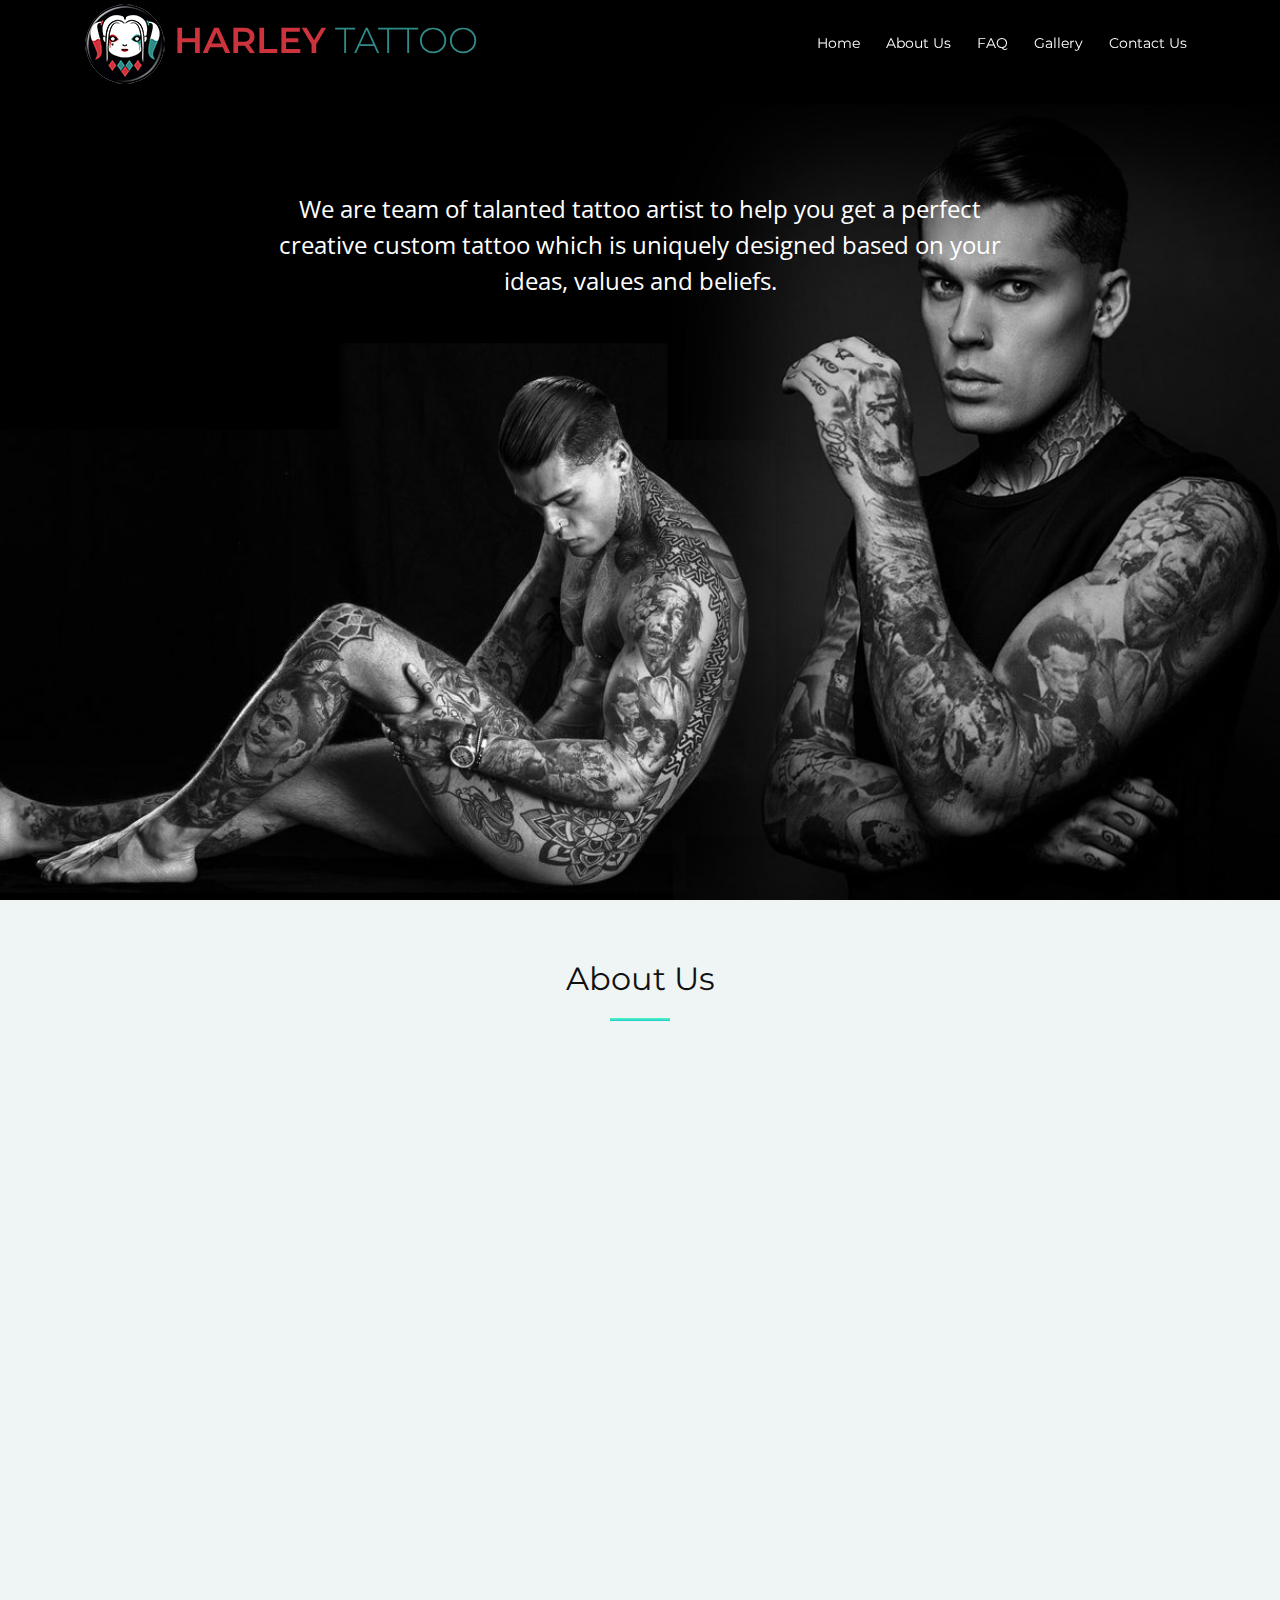
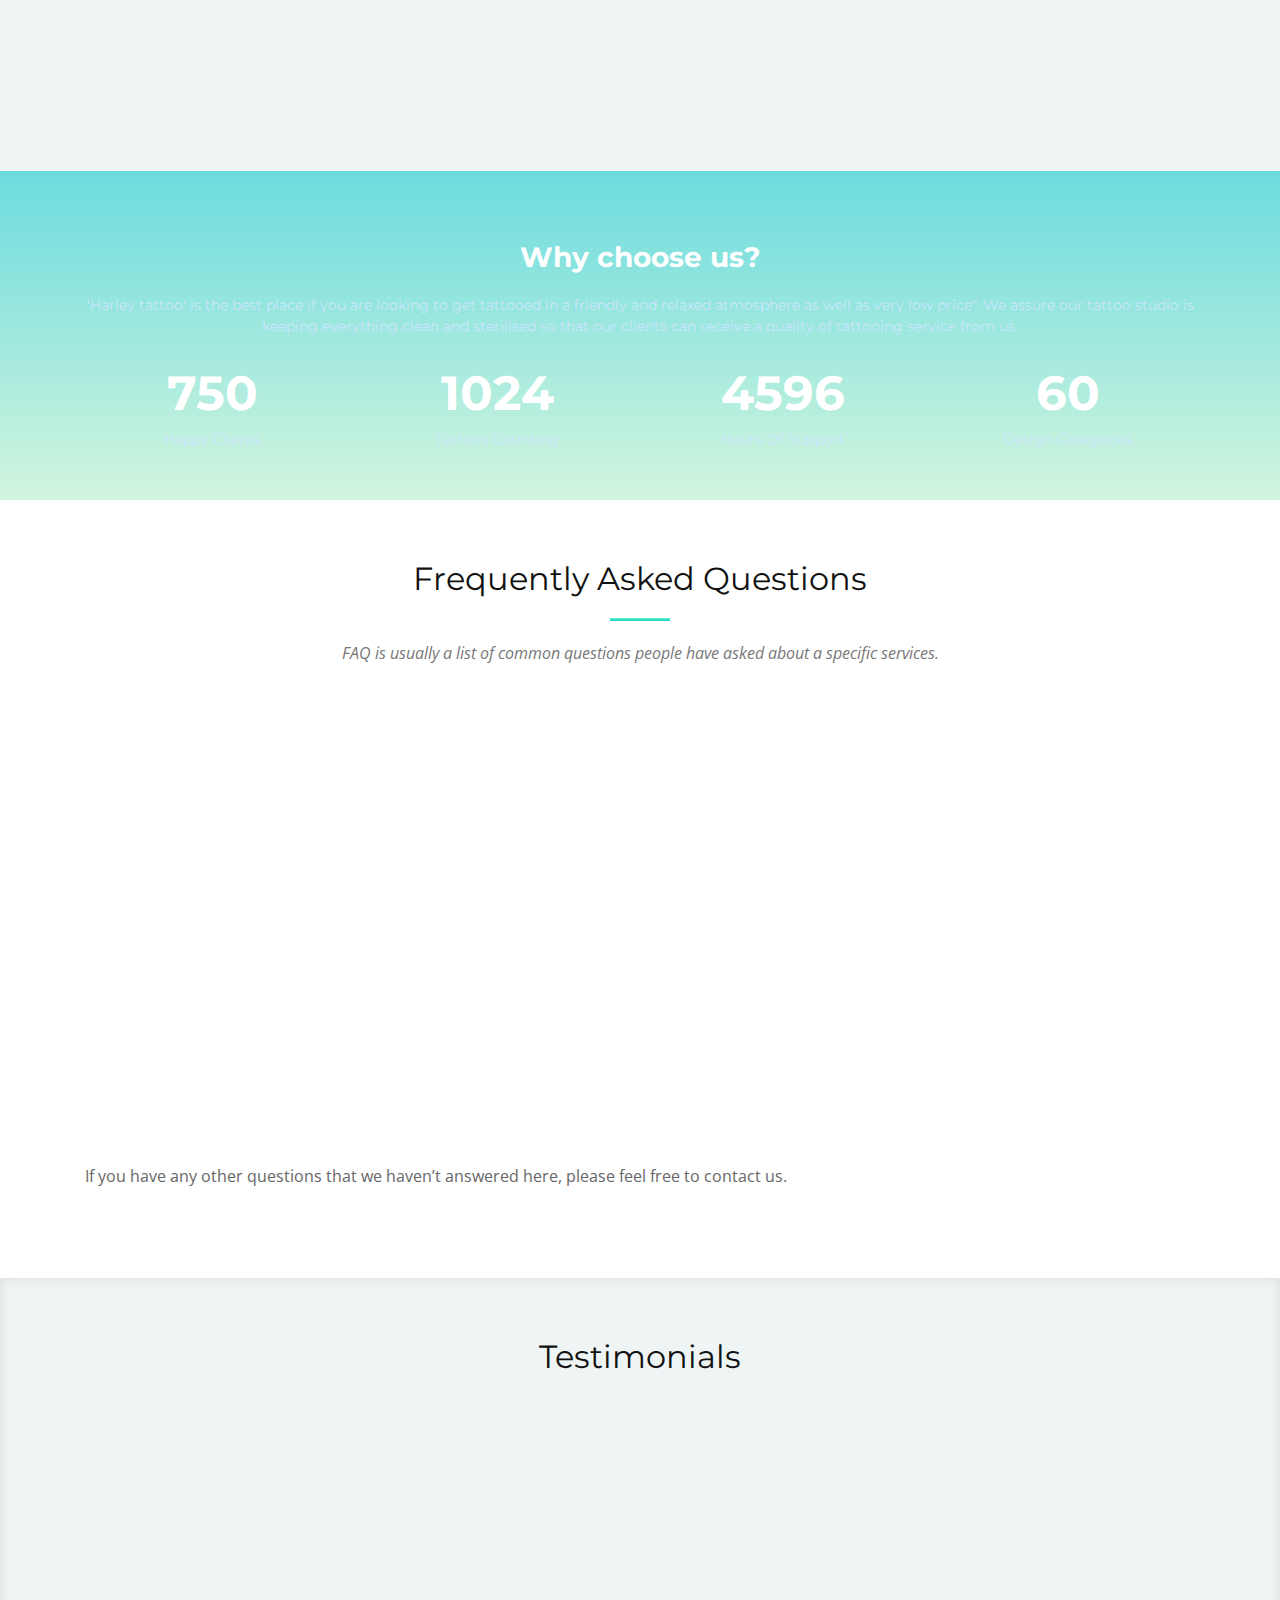
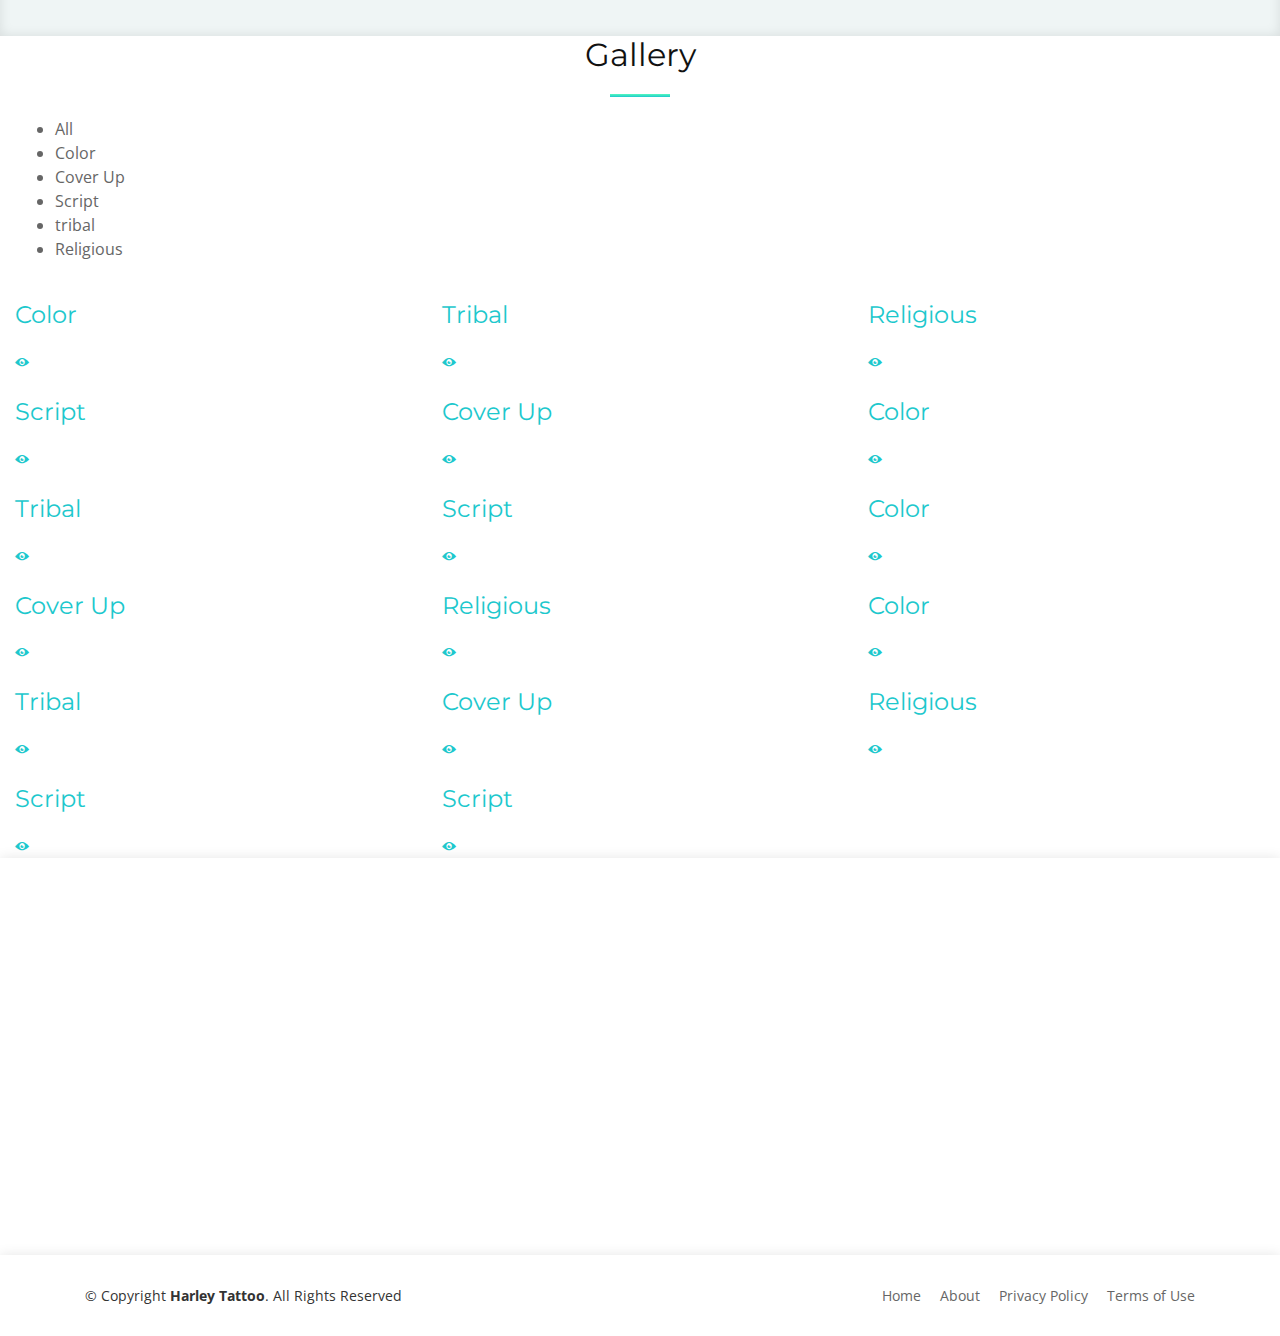
==== index_new.html @ 92e2386e "Add files via upload" ====
<!DOCTYPE html>
<html lang="en">
<head>
  <meta charset="utf-8">
  <title>Harley Tattoo - Customized tattoos, Couple Tattoos </title>
  <meta content="width=device-width, initial-scale=1.0" name="viewport">
  <meta content="" name="keywords">
  <meta content="" name="description">

  <!-- Favicons -->
  <!-- <link href="img/favicon.png" rel="icon">
  <link href="img/apple-touch-icon.png" rel="apple-touch-icon"> -->

  <!-- Google Fonts -->
  <link href="https://fonts.googleapis.com/css?family=Montserrat:300,400,500,700|Open+Sans:300,300i,400,400i,700,700i" rel="stylesheet">

  <!-- Bootstrap CSS File -->
  <link href="lib/bootstrap/css/bootstrap.min.css" rel="stylesheet">

  <!-- Libraries CSS Files -->
  <link href="lib/animate/animate.min.css" rel="stylesheet">
  <link href="lib/font-awesome/css/font-awesome.min.css" rel="stylesheet">
  <link href="lib/ionicons/css/ionicons.min.css" rel="stylesheet">
  <link href="lib/owlcarousel/assets/owl.carousel.min.css" rel="stylesheet">
  <link href="lib/magnific-popup/magnific-popup.css" rel="stylesheet">
  <link href="lib/lightbox/css/lightbox.min.css" rel="stylesheet">

  <!-- Main Stylesheet File -->
  <link href="css/style.css" rel="stylesheet">
</head>

<body>
  <!--==========================
    Header
  ============================-->
  <header id="header">
    <div class="container">

      <div id="logo" class="pull-left">
        <h1><a href="#intro" class="scrollto"><img src="img/logo.png" alt="" class="img-fluid" alt="Harley Tattoo"> <span style="color: #cd333d; font-weight: 600;">Harley</span> <span style="color: #2f8b88;">Tattoo</span></a></h1>
        
      </div>

      <nav id="nav-menu-container">
        <ul class="nav-menu">
          <li class="menu-active"><a href="#intro">Home</a></li>
          <li><a href="#about">About Us</a></li>
          <!-- <li><a href="#features">Services</a></li> -->
          <li><a href="#faq">FAQ</a></li>
          <li><a href="#portfolio">Gallery</a></li>
          <li><a href="#contact">Contact Us</a></li>
        </ul>
      </nav><!-- #nav-menu-container -->
    </div>
  </header><!-- #header -->

  <!--==========================
    Intro Section
  ============================-->
  <section id="intro">

    <div class="intro-text">
      <p>We are team of talanted tattoo artist to help you get a perfect creative custom tattoo which is uniquely designed based on your ideas, values and beliefs.</p>
    </div>
  
  </section><!-- #intro -->

  <main id="main">

    <!--==========================
      About Us Section
    ============================-->
    <section id="about" class="section-bg">
      <div class="container-fluid">
        <div class="section-header">
          <h3 class="section-title">About Us</h3>
          <span class="section-divider"></span>
        </div>

        <div class="row">
          <div class="col-lg-8 content wow fadeInLeft">            
            <p>
              We are the best and professional tattoo studio in Coimbatore with reasonable pricing, every person different and so every tattoo has to be unique we are cares about your ideas, values and believes and we have an <b>Female tattooist</b> too.
            </p>

            <p>We have well-trained tattooists offer a high quality customised tattoos and designs based on our customer's tattoo needs.</p>
            <p>'Harley tattoo' is the best place if you are looking to get tattooed in a friendly and relaxed atmosphere as well as very low price". We assure our tattoo studio is keeping everything clean and sterilised so that our clients can receive a quality of tattooing service from us.</p>
           
            <p>We providing the following services, also providing tattoo training as well.</p>

            <ul>
              <li><i class="ion-android-checkmark-circle"></i> Armband Tattoos</li>
              <li><i class="ion-android-checkmark-circle"></i> Costomized Tattoos</li>
              <li><i class="ion-android-checkmark-circle"></i> Couple Tattoos</li>
              <li><i class="ion-android-checkmark-circle"></i> Color Tattoos</li>
              <li><i class="ion-android-checkmark-circle"></i> Maori & Polynesian Tattoos</li>
              <li><i class="ion-android-checkmark-circle"></i> Portrait Tattoos</li>
              <li><i class="ion-android-checkmark-circle"></i> Redefined Tattoos</li>
              <li><i class="ion-android-checkmark-circle"></i> Scar Cover Tattoos</li>
              <li><i class="ion-android-checkmark-circle"></i> Script & Lettering Tattoos</li>
            </ul> 
          </div>

          <div class="col-lg-4 wow fadeInRight">
            <img src="img/divi.png" alt="Diviya tattoo artist">
          </div>
        </div>

      </div>
    </section><!-- #about -->

    <!--==========================
      Call To Action Section
    ============================-->
    <section id="call-to-action">
      <div class="container">
        <div class="row counters">
          <div class="col-lg-12 text-center text-lg-center">
            <h3 class="cta-title">Why choose us?</h3>
            <p class="cta-text"> 'Harley tattoo' is the best place if you are looking to get tattooed in a friendly and relaxed atmosphere as well as very low price". We assure our tattoo studio is keeping everything clean and sterilised so that our clients can receive a quality of tattooing service from us.</p>
          </div>

          <div class="col-lg-3 col-6 text-center">
            <span data-toggle="counter-up">750</span>
            <p>Happy Clients</p>
          </div>

          <div class="col-lg-3 col-6 text-center">
            <span data-toggle="counter-up">1024</span>
            <p>Tattoos Counting</p>
          </div>

          <div class="col-lg-3 col-6 text-center">
            <span data-toggle="counter-up">4596</span>
            <p>Hours Of Support</p>
          </div>

          <div class="col-lg-3 col-6 text-center">
            <span data-toggle="counter-up">60</span>
            <p>Design Categories</p>
          </div>
        </div>
      </div>
    </section><!-- #call-to-action -->


    <!--==========================
      Frequently Asked Questions Section
    ============================-->
    <section id="faq">
      <div class="container">

        <div class="section-header">
          <h3 class="section-title">Frequently Asked Questions</h3>
          <span class="section-divider"></span>
          <p class="section-description">FAQ is usually a list of common questions people have asked about a specific services.</p>

        </div>

        <ul id="faq-list" class="wow fadeInUp">
          <li>
            <a data-toggle="collapse" class="collapsed" href="#faq1">When should I not get tattooed? <i class="ion-android-remove"></i></a>
            <div id="faq1" class="collapse" data-parent="#faq-list">
              <p>
                You Have Health problems that would Interfere together with your Ability to Heal. Some health issues may cause serious issues throughout the healing method of a tattoo. Diabetes, heart issues, and circulation problems area unit simply a number of that would create obtaining an easy tattoo terribly dangerous.
              </p>
            </div>
          </li>

          <li>
            <a data-toggle="collapse" href="#faq2" class="collapsed">What is the pain level for a tattoo? <i class="ion-android-remove"></i></a>
            <div id="faq2" class="collapse" data-parent="#faq-list">
              <p>
                Getting a tattoo on your upper or lower back usually causes low-moderate to moderate amounts of pain because skin here is thick with few nerve endings.
              </p>
            </div>
          </li>

          <li>
            <a data-toggle="collapse" href="#faq3" class="collapsed">How much does a tattoo cost? <i class="ion-android-remove"></i></a>
            <div id="faq3" class="collapse" data-parent="#faq-list">
              <p>
                We are providing tattoos at a very low cost in Coimbatore. Our pricing starts per sqft just Rs.300 onwards.
              </p>
            </div>
          </li>
<!-- 
          <li>
            <a data-toggle="collapse" href="#faq4" class="collapsed">Can I get color tattoo if I have dark complexion? <i class="ion-android-remove"></i></a>
            <div id="faq4" class="collapse" data-parent="#faq-list">
              <p>
                Dolor sit amet consectetur adipiscing elit pellentesque habitant morbi. Id interdum velit laoreet id donec ultrices. Fringilla phasellus faucibus scelerisque eleifend donec pretium. Est pellentesque elit ullamcorper dignissim. Mauris ultrices eros in cursus turpis massa tincidunt dui.
              </p>
            </div>
          </li> -->

          <li>
            <a data-toggle="collapse" href="#faq5" class="collapsed">Do you have female tattoo artist? <i class="ion-android-remove"></i></a>
            <div id="faq5" class="collapse" data-parent="#faq-list">
              <p>
                Yes, we have professional female tattoo artists.
              </p>
            </div>
          </li>

          <li>
            <a data-toggle="collapse" href="#faq6" class="collapsed">How long does it take to heal after a tattoo? <i class="ion-android-remove"></i></a>
            <div id="faq6" class="collapse" data-parent="#faq-list">
              <p>
                After getting a new tattoo, the outer layer of skin will typically appear healed within 2 to 3 weeks.
              </p>
            </div>
          </li>

          <li>
            <a data-toggle="collapse" href="#faq7" class="collapsed">How to maintain a new tattoo? <i class="ion-android-remove"></i></a>
            <div id="faq7" class="collapse" data-parent="#faq-list">
              <p>
                Be sure your artist covers your new tattoo in a thin layer of petroleum jelly and a bandage. Remove the bandage after 24 hours. Gently wash the tattoo with antimicrobial soap and water and be sure to pat dry.
              </p>
            </div>
          </li>

          <li>
            <a data-toggle="collapse" href="#faq8" class="collapsed">Do you accept card payment? <i class="ion-android-remove"></i></a>
            <div id="faq8" class="collapse" data-parent="#faq-list">
              <p>
                Yes, We have accepted all types of card payments.
              </p>
            </div>
          </li>         

        </ul>
        <p>If you have any other questions that we haven’t answered here, please feel free to contact us.</p>

      </div>
    </section><!-- #faq -->

    <!--==========================
      Testimonials Section
    ============================-->
    <section id="testimonials" class="section-bg">
      <div class="container">

        <header class="section-header text-center">
          <h3 class="section-title">Testimonials</h3>
        </header>

        <div class="row justify-content-center">
          <div class="col-lg-8">

            <div class="owl-carousel testimonials-carousel wow fadeInUp">
    
              <div class="testimonial-item">
                <img src="img/testimonial-1.jpg" class="testimonial-img" alt="">
                <h3>Suresh Kumar</h3>
                <p>
                  It was my first tattoo and I was little worried but they made the entire process a pleasureable one. It was highly professional. Along with giving me the aftercare tips, Overall I really loved the tattoo and the experience. Totally worth it.
                </p>
              </div>
    
              <div class="testimonial-item">
                <img src="img/testimonial-2.jpg" class="testimonial-img" alt="">
                <h3>Nisha</h3>
                <p>
                  Amazing quality work and neat designs. Loved it totally!!!, Divya(Tattoo Artist) has great tattoo skills and perfection to the core. Surely visiting again for all my future tattoos. Keep up the good work :)
                </p>
              </div>
    
              <div class="testimonial-item">
                <img src="img/testimonial-3.jpg" class="testimonial-img" alt="">
                <h3>Reena Pandey</h3>
                <p>
                  She is totally professional and i love the way she told all the truth and her transparency. Really appreciate her talent.
                </p>
              </div>
    
              <div class="testimonial-item">
                <img src="img/testimonial-4.jpg" class="testimonial-img" alt="">
                <h3> Shirley</h3>
                <p>
                  Thank u mam for giving me a awesome tattoo. Am happy that I made right decision by choosing "Harley Tattoo".
                </p>
              </div>
    
              <div class="testimonial-item">
                <img src="img/testimonial-5.jpg" class="testimonial-img" alt="">
                <h3>Ranjit</h3>
                <p>
                  My tattoo experience was really good. Divya was very professional and knew what she was doing. I highly recommend this place.
                </p>
              </div>

            </div>

          </div>
        </div>


      </div>
    </section><!-- #team -->

    <!--==========================
      Gallery Section
    ============================-->
    <section id="portfolio">
      <div class="container-fluid">
        <div class="section-header">
          <h3 class="section-title">Gallery</h3>
          <span class="section-divider"></span>
        </div>

        <div class="row">
          <div class="col-lg-12">
            <ul id="portfolio-flters">
              <li data-filter="*" class="filter-active">All</li>
              <li data-filter=".filter-color">Color</li>
              <li data-filter=".filter-coverup">Cover Up</li>
              <li data-filter=".filter-script">Script</li>
              <li data-filter=".filter-tribal">tribal</li>
              <li data-filter=".filter-religious">Religious</li>
            </ul>
          </div>
        </div>

        <div class="row portfolio-container">

          <div class="col-lg-4 col-md-6 portfolio-item filter-color">
            <div class="portfolio-wrap">
              <img src="img/gallery/color/c_2.jpg" class="img-fluid" alt="">
              <div class="portfolio-info">
                <h4><a href="#">Color</a></h4>
                <div>
                  <a href="img/gallery/color/c_2.jpg" data-lightbox="portfolio" data-title="Color" class="link-preview" title="Preview"><i class="ion ion-eye"></i></a>
                </div>
              </div>
            </div>
          </div>

          <div class="col-lg-4 col-md-6 portfolio-item filter-tribal" data-wow-delay="0.1s">
            <div class="portfolio-wrap">
              <img src="img/gallery/tribal/t_1.jpg" class="img-fluid" alt="">
              <div class="portfolio-info">
                <h4><a href="#">Tribal</a></h4>
                <div>
                  <a href="img/gallery/tribal/t_1.jpg" class="link-preview" data-lightbox="portfolio" data-title="Tribal" title="Preview"><i class="ion ion-eye"></i></a>
                </div>
              </div>
            </div>
          </div>

          <div class="col-lg-4 col-md-6 portfolio-item filter-religious" data-wow-delay="0.2s">
            <div class="portfolio-wrap">
              <img src="img/gallery/devotional/d_4.jpg" class="img-fluid" alt="">
              <div class="portfolio-info">
                <h4><a href="#">Religious</a></h4>
                <div>
                  <a href="img/gallery/devotional/d_4.jpg" class="link-preview" data-lightbox="portfolio" data-title="Religious" title="Preview"><i class="ion ion-eye"></i></a>
                </div>
              </div>
            </div>
          </div>

          <div class="col-lg-4 col-md-6 portfolio-item filter-script">
            <div class="portfolio-wrap">
              <img src="img/gallery/script/s_1.jpg" class="img-fluid" alt="">
              <div class="portfolio-info">
                <h4><a href="#">Script</a></h4>
                <div>
                  <a href="img/gallery/script/s_1.jpg" class="link-preview" data-lightbox="portfolio" data-title="Script" title="Preview"><i class="ion ion-eye"></i></a>
                </div>
              </div>
            </div>
          </div>

          <div class="col-lg-4 col-md-6 portfolio-item filter-coverup" data-wow-delay="0.1s">
            <div class="portfolio-wrap">
              <img src="img/gallery/coverup/c_2.jpg" class="img-fluid" alt="">
              <div class="portfolio-info">
                <h4><a href="#">Cover Up</a></h4>
                <div>
                  <a href="img/gallery/coverup/c_2.jpg" class="link-preview" data-lightbox="portfolio" data-title="coverup" title="Preview"><i class="ion ion-eye"></i></a>
                </div>
              </div>
            </div>
          </div>

          <div class="col-lg-4 col-md-6 portfolio-item filter-color" data-wow-delay="0.2s">
            <div class="portfolio-wrap">
              <img src="img/gallery/color/c_3.jpg" class="img-fluid" alt="">
              <div class="portfolio-info">
                <h4><a href="#">Color</a></h4>
                <div>
                  <a href="img/gallery/color/c_3.jpg" class="link-preview" data-lightbox="portfolio" data-title="Color" title="Preview"><i class="ion ion-eye"></i></a>
                </div>
              </div>
            </div>
          </div>

          <div class="col-lg-4 col-md-6 portfolio-item filter-tribal">
            <div class="portfolio-wrap">
              <img src="img/gallery/tribal/t_2.jpg" class="img-fluid" alt="">
              <div class="portfolio-info">
                <h4><a href="#">Tribal</a></h4>
                <div>
                  <a href="img/gallery/tribal/t_2.jpg" class="link-preview" data-lightbox="portfolio" data-title="tribal" title="Preview"><i class="ion ion-eye"></i></a>
                </div>
              </div>
            </div>
          </div>

          <div class="col-lg-4 col-md-6 portfolio-item filter-script" data-wow-delay="0.1s">
            <div class="portfolio-wrap">
              <img src="img/gallery/script/s_2.jpg" class="img-fluid" alt="">
              <div class="portfolio-info">
                <h4><a href="#">Script</a></h4>
                <div>
                  <a href="img/gallery/script/s_2.jpg" class="link-preview" data-lightbox="portfolio" data-title="script" title="Preview"><i class="ion ion-eye"></i></a>
                </div>
              </div>
            </div>
          </div>

          <div class="col-lg-4 col-md-6 portfolio-item filter-color" data-wow-delay="0.2s">
            <div class="portfolio-wrap">
              <img src="img/gallery/color/c_4.jpg" class="img-fluid" alt="">
              <div class="portfolio-info">
                <h4><a href="#">Color</a></h4>
                <div>
                  <a href="img/gallery/color/c_4.jpg" class="link-preview" data-lightbox="portfolio" data-title="color" title="Preview"><i class="ion ion-eye"></i></a>
                </div>
              </div>
            </div>
          </div>

          <div class="col-lg-4 col-md-6 portfolio-item filter-coverup" data-wow-delay="0.1s">
            <div class="portfolio-wrap">
              <img src="img/gallery/coverup/c_5.jpg" class="img-fluid" alt="">
              <div class="portfolio-info">
                <h4><a href="#">Cover Up</a></h4>
                <div>
                  <a href="img/gallery/coverup/c_5.jpg" class="link-preview" data-lightbox="portfolio" data-title="coverup" title="Preview"><i class="ion ion-eye"></i></a>
                </div>
              </div>
            </div>
          </div>

          <div class="col-lg-4 col-md-6 portfolio-item filter-religious" data-wow-delay="0.2s">
            <div class="portfolio-wrap">
              <img src="img/gallery/devotional/d_5.jpg" class="img-fluid" alt="">
              <div class="portfolio-info">
                <h4><a href="#">Religious</a></h4>
                <div>
                  <a href="img/gallery/devotional/d_5.jpg" class="link-preview" data-lightbox="portfolio" data-title="Religious" title="Preview"><i class="ion ion-eye"></i></a>
                </div>
              </div>
            </div>
          </div>

          <div class="col-lg-4 col-md-6 portfolio-item filter-color" data-wow-delay="0.2s">
            <div class="portfolio-wrap">
              <img src="img/gallery/color/c_1.jpg" class="img-fluid" alt="">
              <div class="portfolio-info">
                <h4><a href="#">Color</a></h4>
                <div>
                  <a href="img/gallery/color/c_1.jpg" class="link-preview" data-lightbox="portfolio" data-title="color" title="Preview"><i class="ion ion-eye"></i></a>
                </div>
              </div>
            </div>
          </div>

          <div class="col-lg-4 col-md-6 portfolio-item filter-tribal">
            <div class="portfolio-wrap">
              <img src="img/gallery/tribal/t_3.jpg" class="img-fluid" alt="">
              <div class="portfolio-info">
                <h4><a href="#">Tribal</a></h4>
                <div>
                  <a href="img/gallery/tribal/t_3.jpg" class="link-preview" data-lightbox="portfolio" data-title="tribal" title="Preview"><i class="ion ion-eye"></i></a>
                </div>
              </div>
            </div>
          </div>

          <div class="col-lg-4 col-md-6 portfolio-item filter-coverup" data-wow-delay="0.1s">
            <div class="portfolio-wrap">
              <img src="img/gallery/coverup/c_4.jpg" class="img-fluid" alt="">
              <div class="portfolio-info">
                <h4><a href="#">Cover Up</a></h4>
                <div>
                  <a href="img/gallery/coverup/c_4.jpg" class="link-preview" data-lightbox="portfolio" data-title="coverup" title="Preview"><i class="ion ion-eye"></i></a>
                </div>
              </div>
            </div>
          </div>

          <div class="col-lg-4 col-md-6 portfolio-item filter-religious" data-wow-delay="0.2s">
            <div class="portfolio-wrap">
              <img src="img/gallery/devotional/d_1.jpg" class="img-fluid" alt="">
              <div class="portfolio-info">
                <h4><a href="#">Religious</a></h4>
                <div>
                  <a href="img/gallery/devotional/d_1.jpg" class="link-preview" data-lightbox="portfolio" data-title="Religious" title="Preview"><i class="ion ion-eye"></i></a>
                </div>
              </div>
            </div>
          </div>

          <div class="col-lg-4 col-md-6 portfolio-item filter-script" data-wow-delay="0.1s">
            <div class="portfolio-wrap">
              <img src="img/gallery/script/s_6.jpg" class="img-fluid" alt="">
              <div class="portfolio-info">
                <h4><a href="#">Script</a></h4>
                <div>
                  <a href="img/gallery/script/s_6.jpg" class="link-preview" data-lightbox="portfolio" data-title="script" title="Preview"><i class="ion ion-eye"></i></a>
                </div>
              </div>
            </div>
          </div>

          <div class="col-lg-4 col-md-6 portfolio-item filter-script" data-wow-delay="0.1s">
            <div class="portfolio-wrap">
              <img src="img/gallery/script/s_7.jpg" class="img-fluid" alt="">
              <div class="portfolio-info">
                <h4><a href="#">Script</a></h4>
                <div>
                  <a href="img/gallery/script/s_7.jpg" class="link-preview" data-lightbox="portfolio" data-title="script" title="Preview"><i class="ion ion-eye"></i></a>
                </div>
              </div>
            </div>
          </div>
        </div>
      </div>
    </section><!-- #gallery -->

    <!--==========================
      Contact Section
    ============================-->
    <section id="contact">
      <div class="container">
        <div class="row wow fadeInUp">

          <div class="col-lg-4 col-md-6">
            <div class="contact-about">
              <h3><span style="color: #cd333d; font-weight: 600;">Harley</span> Tattoo</h3>
              <p>We are the best and professional tattoo studio in coimbatore with reasonable tattoo pricing,every person different and so every tattoo has to be unique we are cares about your ideas values and believes.</p>
              <div class="social-links">
                <a href="#" class="twitter"><i class="fa fa-twitter"></i></a>
                <a href="#" class="facebook"><i class="fa fa-facebook"></i></a>
                <a href="#" class="instagram"><i class="fa fa-instagram"></i></a>
                <a href="#" class="google-plus"><i class="fa fa-google-plus"></i></a>
                <a href="#" class="linkedin"><i class="fa fa-linkedin"></i></a>
              </div>
            </div>
          </div>

          <div class="col-lg-3 col-md-4">
            <div class="info">
              <div>
                <i class="ion-ios-location-outline"></i>
                <p>No.9C G.D Naidu Street, <br>Racecourse,<br> Coimbatore - 641018.</p>
              </div>

              <div>
                <i class="ion-ios-email-outline"></i>
                <p>harleytattoos12@gmail.com</p>
              </div>

              <div>
                <i class="ion-ios-telephone-outline"></i>
                <p>+91 9865907173</p>
              </div>

            </div>
          </div>

          <div class="col-lg-5 col-md-8">
            <div class="form">
              <div id="sendmessage">Your message has been sent. Thank you!</div>
              <div id="errormessage"></div>
              <form role="form" class="contactForm" action="https://formkeep.com/f/3f51f85f8a02" accept-charset="UTF-8" enctype="multipart/form-data" method="POST">
                <div class="form-row">
                  <div class="form-group col-lg-6">
                    <input type="text" name="name" class="form-control" id="name" placeholder="Your Name" data-rule="minlen:4" data-msg="Please enter at least 4 chars" />
                    <div class="validation"></div>
                  </div>
                  <div class="form-group col-lg-6">
                    <input type="phone" class="form-control" name="phone" id="phone" placeholder="Your Phone" data-rule="phone" data-msg="Please enter a valid phone number" />
                    <div class="validation"></div>
                  </div>
                </div>
                <div class="form-group">
                  <input type="text" class="form-control" name="subject" id="subject" placeholder="Subject" data-rule="minlen:4" data-msg="Please enter at least 8 chars of subject" />
                  <div class="validation"></div>
                </div>
                <div class="form-group">
                  <textarea class="form-control" name="message" rows="5" data-rule="required" data-msg="Please write something for us" placeholder="Message"></textarea>
                  <div class="validation"></div>
                </div>
                <div class="text-center"><button type="submit" title="Send Message">Send Message</button></div>
              </form>
            </div>
          </div>

        </div>

      </div>
    </section><!-- #contact -->

  </main>

  <!--==========================
    Footer
  ============================-->
  <footer id="footer">
    <div class="container">
      <div class="row">
        <div class="col-lg-6 text-lg-left text-center">
          <div class="copyright">
            &copy; Copyright <strong>Harley Tattoo</strong>. All Rights Reserved
          </div>
        </div>
        <div class="col-lg-6">
          <nav class="footer-links text-lg-right text-center pt-2 pt-lg-0">
            <a href="#intro" class="scrollto">Home</a>
            <a href="#about" class="scrollto">About</a>
            <a href="#">Privacy Policy</a>
            <a href="#">Terms of Use</a>
          </nav>
        </div>
      </div>
    </div>
  </footer><!-- #footer -->

  <a href="#" class="back-to-top"><i class="fa fa-chevron-up"></i></a>

  <!-- JavaScript Libraries -->
  <script src="lib/jquery/jquery.min.js"></script>
  <script src="lib/jquery/jquery-migrate.min.js"></script>
  <script src="lib/bootstrap/js/bootstrap.bundle.min.js"></script>
  <script src="lib/easing/easing.min.js"></script>
  <script src="lib/wow/wow.min.js"></script>
  <script src="lib/waypoints/waypoints.min.js"></script>
  <script src="lib/counterup/counterup.min.js"></script>
  <script src="lib/owlcarousel/owl.carousel.min.js"></script>
  <script src="lib/superfish/hoverIntent.js"></script>
  <script src="lib/superfish/superfish.min.js"></script>
  <script src="lib/magnific-popup/magnific-popup.min.js"></script>
  <script src="lib/isotope/isotope.pkgd.min.js"></script>
  <script src="lib/lightbox/js/lightbox.min.js"></script>

    <!-- Template Main Javascript File -->
  <script src="js/main.js"></script>

</body>
</html>
---- css/style.css ----
body {
  background: #fff;
  color: #666666;
  font-family: "Open Sans", sans-serif;
  overflow-x: hidden;
}

a {
  color: #1dc8cd;
  transition: 0.5s;
}

a:hover, a:active, a:focus {
  color: #1dc9ce;
  outline: none;
  text-decoration: none;
}

p {
  padding: 0;
  margin: 0 0 30px 0;
}

h1, h2, h3, h4, h5, h6 {
  font-family: "Montserrat", sans-serif;
  font-weight: 400;
  margin: 0 0 20px 0;
  padding: 0;
}

/* Back to top button */
.back-to-top {
  position: fixed;
  display: none;
  background: linear-gradient(45deg, #1de099, #1dc8cd);
  color: #fff;
  padding: 2px 20px 8px 20px;
  font-size: 16px;
  border-radius: 4px 4px 0 0;
  right: 15px;
  bottom: 0;
  transition: none;
}

.back-to-top:focus {
  background: linear-gradient(45deg, #1de099, #1dc8cd);
  color: #fff;
  outline: none;
}

.back-to-top:hover {
  background: #1dc8cd;
  color: #fff;
}

/*--------------------------------------------------------------
# Header
--------------------------------------------------------------*/
#header {
  padding: 30px 0;
  height: 92px;
  position: fixed;
  left: 0;
  top: 0;
  right: 0;
  transition: all 0.5s;
  z-index: 997;
}

#header #logo {
  float: left;
  margin-top: -22px;
}

#header #logo h1 {
  font-size: 36px;
  margin: -4px 0 0 0;
  padding: 0;
  line-height: 1;
  display: inline-block;
  font-family: "Montserrat", sans-serif;
  font-weight: 300;
  text-transform: uppercase;
}

#header #logo h1 a, #header #logo h1 a:hover {
  color: #fff;
}

#header #logo img {
  padding: 0;
  margin: 0;
}

@media (max-width: 768px) {
  #header #logo {
    margin-top: 0px;
}
  #header #logo h1 {
    font-size: 28px;
    margin-top: 0;
  }
  #header #logo img {
    max-height: 40px;
  }
}

#header.header-fixed {
  /* background: linear-gradient(45deg, #1de099, #1dc8cd); */
  background-color: #000;
  padding: 20px 0;
  height: 72px;
  transition: all 0.5s;
}

/*--------------------------------------------------------------
# Intro Section
--------------------------------------------------------------*/
#intro {
  width: 100%;
  height: 100vh;
  background-color: #000;
  background: url("../img/bg.jpg") right top no-repeat;
  background-size: cover;
  position: relative;
}

@media (min-width: 1024px) {
  #intro {
    background-attachment: fixed;
    background-size: cover;
  }
}

#intro .intro-text {
  position: absolute;
  left: 0;
  top: 60px;
  right: 0;
  height: calc(50% - 60px);
  display: flex;
  align-items: center;
  justify-content: center;
  text-align: center;
  flex-direction: column;
}

@media (max-width: 768px) {
  #intro .intro-text {
    height: calc(95% - 60px);
  }
}

#intro h2 {
  margin: 30px 0 10px 0;
  padding: 0 15px;
  font-size: 48px;
  font-weight: 400;
  line-height: 56px;
  color: #fff;
  z-index: 9;
}

@media (max-width: 768px) {
  #intro h2 {
    font-size: 28px;
    line-height: 36px;
  }
}

#intro p {
  color: #fff;
  margin-bottom: 20px;
  padding: 0 15px;
  font-size: 24px;
  z-index: 9;
  width: 800px;
}

@media (max-width: 768px) {
  #intro p {
    font-size: 18px;
    line-height: 24px;
    margin-bottom: 20px;
    width: 100%;
  }
}

#intro .btn-get-started {
  font-family: "Montserrat", sans-serif;
  font-weight: 400;
  font-size: 16px;
  letter-spacing: 1px;
  display: inline-block;
  padding: 8px 28px;
  border-radius: 50px;
  transition: 0.5s;
  margin: 10px;
  border: 2px solid #fff;
  color: #fff;
}

#intro .btn-get-started:hover {
  color: #1dc8cd;
  background: #fff;
}

#intro .product-screens {
  position: absolute;
  left: 0;
  right: 0;
  bottom: 0;
  overflow: hidden;
  text-align: center;
  width: 100%;
  height: 50%;
}

#intro .product-screens img {
  box-shadow: 0px -2px 19px 4px rgba(0, 0, 0, 0.29);
}

#intro .product-screens .product-screen-1 {
  position: absolute;
  z-index: 30;
  left: calc(50% + 54px);
  bottom: 0;
  top: 30px;
}

#intro .product-screens .product-screen-2 {
  position: absolute;
  z-index: 20;
  left: calc(50% - 154px);
  bottom: 0;
  top: 90px;
}

#intro .product-screens .product-screen-3 {
  position: absolute;
  z-index: 10;
  left: calc(50% - 374px);
  bottom: 0;
  top: 150px;
}

@media (max-width: 767px) {
  #intro .product-screens .product-screen-1 {
    position: static;
    padding-top: 30px;
  }
  #intro .product-screens .product-screen-2, #intro .product-screens .product-screen-3 {
    display: none;
  }
}

/*--------------------------------------------------------------
# Navigation Menu
--------------------------------------------------------------*/
/* Nav Menu Essentials */
.nav-menu, .nav-menu * {
  margin: 0;
  padding: 0;
  list-style: none;
}

.nav-menu ul {
  position: absolute;
  display: none;
  top: 100%;
  left: 0;
  z-index: 99;
}

.nav-menu li {
  position: relative;
  white-space: nowrap;
}

.nav-menu > li {
  float: left;
}

.nav-menu li:hover > ul,
.nav-menu li.sfHover > ul {
  display: block;
}

.nav-menu ul ul {
  top: 0;
  left: 100%;
}

.nav-menu ul li {
  min-width: 180px;
}

/* Nav Menu Arrows */
.sf-arrows .sf-with-ul {
  padding-right: 30px;
}

.sf-arrows .sf-with-ul:after {
  content: "\f107";
  position: absolute;
  right: 15px;
  font-family: FontAwesome;
  font-style: normal;
  font-weight: normal;
}

.sf-arrows ul .sf-with-ul:after {
  content: "\f105";
}

/* Nav Meu Container */
#nav-menu-container {
  float: right;
  margin: 0;
}

@media (max-width: 768px) {
  #nav-menu-container {
    display: none;
  }
}

/* Nav Meu Styling */
.nav-menu a {
  padding: 0 8px 10px 8px;
  text-decoration: none;
  display: inline-block;
  color: #fff;
  font-family: "Montserrat", sans-serif;
  font-weight: 400;
  font-size: 14px;
  outline: none;
}

.nav-menu > li {
  margin-left: 10px;
}

.nav-menu ul {
  margin: 4px 0 0 0;
  padding: 10px;
  box-shadow: 0px 0px 30px rgba(127, 137, 161, 0.25);
  background: #fff;
}

.nav-menu ul li {
  transition: 0.3s;
}

.nav-menu ul li a {
  padding: 10px;
  color: #333;
  transition: 0.3s;
  display: block;
  font-size: 13px;
  text-transform: none;
}

.nav-menu ul li:hover > a {
  color: #1dc8cd;
}

.nav-menu ul ul {
  margin: 0;
}

/* Mobile Nav Toggle */
#mobile-nav-toggle {
  position: fixed;
  right: 0;
  top: 0;
  z-index: 999;
  margin: 20px 20px 0 0;
  border: 0;
  background: none;
  font-size: 24px;
  display: none;
  transition: all 0.4s;
  outline: none;
  cursor: pointer;
}

#mobile-nav-toggle i {
  color: #fff;
}

@media (max-width: 768px) {
  #mobile-nav-toggle {
    display: inline;
  }
}

/* Mobile Nav Styling */
#mobile-nav {
  position: fixed;
  top: 0;
  padding-top: 18px;
  bottom: 0;
  z-index: 998;
  background: rgba(52, 59, 64, 0.9);
  left: -260px;
  width: 260px;
  overflow-y: auto;
  transition: 0.4s;
}

#mobile-nav ul {
  padding: 0;
  margin: 0;
  list-style: none;
}

#mobile-nav ul li {
  position: relative;
}

#mobile-nav ul li a {
  color: #fff;
  font-size: 16px;
  overflow: hidden;
  padding: 10px 22px 10px 15px;
  position: relative;
  text-decoration: none;
  width: 100%;
  display: block;
  outline: none;
}

#mobile-nav ul li a:hover {
  color: #fff;
}

#mobile-nav ul li li {
  padding-left: 30px;
}

#mobile-nav ul .menu-has-children i {
  position: absolute;
  right: 0;
  z-index: 99;
  padding: 15px;
  cursor: pointer;
  color: #fff;
}

#mobile-nav ul .menu-has-children i.fa-chevron-up {
  color: #1dc8cd;
}

#mobile-nav ul .menu-item-active {
  color: #1dc8cd;
}

#mobile-body-overly {
  width: 100%;
  height: 100%;
  z-index: 997;
  top: 0;
  left: 0;
  position: fixed;
  background: rgba(52, 59, 64, 0.9);
  display: none;
}

/* Mobile Nav body classes */
body.mobile-nav-active {
  overflow: hidden;
}

body.mobile-nav-active #mobile-nav {
  left: 0;
}

body.mobile-nav-active #mobile-nav-toggle {
  color: #fff;
}

/*--------------------------------------------------------------
# Sections
--------------------------------------------------------------*/
/* Sections Header
--------------------------------*/
.section-header .section-title {
  font-size: 32px;
  color: #111;
  text-align: center;
  font-weight: 400;
}

.section-header .section-description {
  text-align: center;
  padding-bottom: 40px;
  color: #777;
  font-style: italic;
}

.section-header .section-divider {
  display: block;
  width: 60px;
  height: 3px;
  background: #1dc8cd;
  background: linear-gradient(0deg, #1dc8cd 0%, #55fabe 100%);
  margin: 0 auto;
  margin-bottom: 20px;
}

/* Section with background
--------------------------------*/
.section-bg {
  background: #eff5f5;
}

/* About Us Section
--------------------------------*/
#about {
  padding: 60px 0 0;
  overflow: hidden;
}

#about img {
  margin-top: -207px;
  margin-left: -144px;
}

#about .about-img {
  height: 510px;
  overflow: hidden;
}

#about .about-img img {
  margin-left: -15px;
  max-width: 100%;
}

@media (max-width: 768px) {
  #about .about-img {
    height: auto;
  }
  #about .about-img img {
    margin-left: 0;
    padding-bottom: 30px;
  }
}

#about .content .h2 {
  color: #333;
  font-weight: 300;
  font-size: 24px;
}

#about .content h3 {
  color: #777;
  font-weight: 300;
  font-size: 18px;
  line-height: 26px;
  font-style: italic;
}

#about .content p {
  line-height: 26px;
}

#about .content p:last-child {
  margin-bottom: 0;
}

#about .content i {
  font-size: 20px;
  padding-right: 4px;
  color: #1dc8cd;
}

#about .content ul {
  list-style: none;
  padding: 0;
}

#about .content ul li {
  padding-bottom: 10px;
}

/* Product Featuress Section
--------------------------------*/
#features {
  background: #fff;
  padding: 60px 0 0 0;
  overflow: hidden;
}

#features .features-img {
  text-align: center;
  padding-top: 20px;
}

@media (min-width: 769px) {
  #features .features-img {
    padding-top: 120px;
    margin-top: -200px;
  }
}

#features .features-img img {
  max-width: 100%;
}

#features .box {
  margin-bottom: 15px;
  text-align: center;
}

#features .icon {
  margin-bottom: 10px;
}

#features .icon i {
  color: #666666;
  font-size: 40px;
  transition: 0.5s;
}

#features .icon i:before {
  background: #1dc8cd;
  background: linear-gradient(45deg, #1dc8cd 0%, #55fabe 100%);
  background-clip: border-box;
  -webkit-background-clip: text;
  -webkit-text-fill-color: transparent;
}

#features .title {
  font-weight: 300;
  margin-bottom: 15px;
  font-size: 22px;
}

#features .title a {
  color: #111;
}

#features .description {
  font-size: 14px;
  line-height: 24px;
  margin-bottom: 10px;
}

#features .section-description {
  padding-bottom: 10px;
}

/* Product Advanced Featuress Section
--------------------------------*/
#advanced-features {
  overflow: hidden;
}

#advanced-features .features-row {
  padding: 60px 0 30px 0;
}

#advanced-features h2 {
  font-size: 26px;
  font-weight: 700;
  color: #000;
}

#advanced-features h3 {
  font-size: 16px;
  line-height: 24px;
  font-weight: 400;
  font-style: italic;
  color: #999;
}

#advanced-features p {
  line-height: 24px;
  color: #777;
  margin-bottom: 30px;
}

#advanced-features i {
  color: #666666;
  font-size: 64px;
  transition: 0.5s;
  float: left;
  padding: 0 15px 0px 0;
  line-height: 1;
}

#advanced-features i:before {
  background: #1dc8cd;
  background: linear-gradient(45deg, #1dc8cd 0%, #55fabe 100%);
  background-clip: border-box;
  -webkit-background-clip: text;
  -webkit-text-fill-color: transparent;
}

#advanced-features .advanced-feature-img-right {
  max-width: 100%;
  float: right;
  padding: 0 0 30px 30px;
}

#advanced-features .advanced-feature-img-left {
  max-width: 100%;
  float: left;
  padding: 0 30px 30px 0;
}

@media (max-width: 768px) {
  #advanced-features .advanced-feature-img-right, #advanced-features .advanced-feature-img-left {
    max-width: 50%;
  }
}

@media (max-width: 767px) {
  #advanced-features .advanced-feature-img-right, #advanced-features .advanced-feature-img-left {
    max-width: 100%;
    float: none;
    padding: 0 0 30px 0;
  }
}

/* Call To Action Section
--------------------------------*/
#call-to-action {
  overflow: hidden;
  background: linear-gradient(rgba(29, 200, 205, 0.65), rgba(29, 205, 89, 0.2)), url(../img/call-to-action-bg.jpg) fixed center center;
  background-size: cover;
  padding: 30px 0;
}
#call-to-action .counters {
  padding-top: 40px;
}
#call-to-action .counters span {
  font-family: "Montserrat", sans-serif;
  font-weight: bold;
  font-size: 48px;
  display: block;
  color: #fff;
}
#call-to-action .counters p {
  padding: 0;
  margin: 0 0 20px 0;
  font-family: "Montserrat", sans-serif;
  font-size: 14px;
  color: #cce5ff;
}

#call-to-action .cta-title {
  color: #fff;
  font-size: 28px;
  font-weight: 700;
}

#call-to-action .cta-text {
  color: #fff;
}

@media (min-width: 769px) {
  #call-to-action .cta-btn-container {
    display: flex;
    align-items: center;
    justify-content: flex-end;
  }
}

#call-to-action .cta-btn {
  font-family: "Montserrat", sans-serif;
  font-weight: 500;
  font-size: 16px;
  letter-spacing: 1px;
  display: inline-block;
  padding: 8px 30px;
  border-radius: 25px;
  transition: background 0.5s;
  margin: 10px;
  border: 2px solid #fff;
  color: #fff;
}

#call-to-action .cta-btn:hover {
  background: #1dc8cd;
  border: 2px solid #1dc8cd;
}

/* More Features Section
--------------------------------*/
#more-features {
  padding: 60px 0 60px 0;
  overflow: hidden;
}

#more-features .box {
  padding: 40px;
  margin-bottom: 30px;
  box-shadow: 0px 0px 30px rgba(73, 78, 92, 0.15);
  background: #fff;
  transition: 0.4s;
}

#more-features .icon {
  float: left;
}

#more-features .icon i {
  color: #666666;
  font-size: 80px;
  transition: 0.5s;
  line-height: 0;
}

#more-features .icon i:before {
  background: #1dc8cd;
  background: linear-gradient(45deg, #1dc8cd 0%, #55fabe 100%);
  background-clip: border-box;
  -webkit-background-clip: text;
  -webkit-text-fill-color: transparent;
}

#more-features h4 {
  margin-left: 100px;
  font-weight: 700;
  margin-bottom: 15px;
  font-size: 18px;
}

#more-features h4 a {
  color: #111;
}

#more-features p {
  font-size: 14px;
  margin-left: 100px;
  margin-bottom: 0;
  line-height: 24px;
}

@media (max-width: 767px) {
  #more-features .box {
    margin-bottom: 20px;
  }
  #more-features .icon {
    float: none;
    text-align: center;
    padding-bottom: 15px;
  }
  #more-features h4, #more-features p {
    margin-left: 0;
    text-align: center;
  }
}

/* Clients Section
--------------------------------*/
#clients {
  padding: 30px 0;
  background: #fff;
  overflow: hidden;
}

#clients img {
  max-width: 100%;
  opacity: 0.5;
  transition: 0.3s;
  padding: 15px 0;
}

#clients img:hover {
  opacity: 1;
}

/* Pricing Section
--------------------------------*/
#pricing {
  padding: 60px 0 60px 0;
  overflow: hidden;
}

#pricing .box {
  padding: 40px;
  margin-bottom: 30px;
  box-shadow: 0px 0px 30px rgba(73, 78, 92, 0.15);
  background: #fff;
  text-align: center;
}

#pricing h3 {
  font-weight: 400;
  margin-bottom: 15px;
  font-size: 28px;
}

#pricing h4 {
  font-size: 46px;
  color: #1dc8cd;
  font-weight: 300;
}

#pricing h4 sup {
  font-size: 20px;
  top: -20px;
}

#pricing h4 span {
  color: #bababa;
  font-size: 20px;
}

#pricing ul {
  padding: 0;
  list-style: none;
  color: #999;
  text-align: left;
  line-height: 20px;
}

#pricing ul li {
  padding-bottom: 12px;
}

#pricing ul i {
  color: #1dc8cd;
  font-size: 18px;
  padding-right: 4px;
}

#pricing .get-started-btn {
  background: #515e61;
  display: inline-block;
  padding: 6px 30px;
  border-radius: 20px;
  color: #fff;
  transition: none;
  font-size: 14px;
  font-weight: 400;
  font-family: "Montserrat", sans-serif;
}

#pricing .featured {
  border: 2px solid #1dc8cd;
}

#pricing .featured .get-started-btn {
  background: linear-gradient(45deg, #1de099, #1dc8cd);
}


/* Testimonials Section
--------------------------------*/

#testimonials {
  padding: 60px 0;
  box-shadow: inset 0px 0px 12px 0px rgba(0, 0, 0, 0.1);
}

#testimonials .section-header {
  margin-bottom: 40px;
}

#testimonials .testimonial-item .testimonial-img {
  width: 120px;
  border-radius: 50%;
  border: 4px solid #fff;
  float: left;
}

#testimonials .testimonial-item h3 {
  font-size: 20px;
  font-weight: bold;
  margin: 10px 0 5px 0;
  color: #111;
  margin-left: 140px;
}

#testimonials .testimonial-item h4 {
  font-size: 14px;
  color: #999;
  margin: 0 0 15px 0;
  margin-left: 140px;
}

#testimonials .testimonial-item p {
  font-style: italic;
  margin: 0 0 15px 140px;
}

#testimonials .owl-nav,
#testimonials .owl-dots {
  margin-top: 5px;
  text-align: center;
}

#testimonials .owl-dot {
  display: inline-block;
  margin: 0 5px;
  width: 12px;
  height: 12px;
  border-radius: 50%;
  background-color: #ddd;
}

#testimonials .owl-dot.active {
  background-color: #007bff;
}


/* Frequently Asked Questions Section
--------------------------------*/
#faq {
  padding: 60px 0;
  overflow: hidden;
}

#faq #faq-list {
  padding: 0;
  list-style: none;
}

#faq #faq-list li {
  border-bottom: 1px solid #ddd;
}

#faq #faq-list a {
  padding: 18px 0;
  display: block;
  position: relative;
  font-family: "Montserrat", sans-serif;
  font-size: 22px;
  line-height: 1;
  font-weight: 300;
  padding-right: 20px;
}

#faq #faq-list i {
  font-size: 24px;
  position: absolute;
  right: 0;
  top: 16px;
}

#faq #faq-list p {
  margin-bottom: 20px;
}

@media (max-width: 768px) {
  #faq #faq-list a {
    font-size: 18px;
  }
  #faq #faq-list i {
    top: 13px;
  }
}

#faq #faq-list a.collapse {
  color: #1dc8cd;
}

#faq #faq-list a.collapsed {
  color: #000;
}

#faq #faq-list a.collapsed i::before {
  content: "\f2c7" !important;
}

/* Our Team Section
--------------------------------*/
#team {
  padding: 60px 0;
  overflow: hidden;
}

#team .member {
  text-align: center;
  margin-bottom: 20px;
}

#team .member .pic {
  margin-bottom: 15px;
  overflow: hidden;
  height: 260px;
}

#team .member .pic img {
  max-width: 100%;
}

#team .member h4 {
  font-weight: 700;
  margin-bottom: 2px;
  font-size: 18px;
}

#team .member span {
  font-style: italic;
  display: block;
  font-size: 13px;
}

#team .member .social {
  margin-top: 15px;
}

#team .member .social a {
  color: #b3b3b3;
}

#team .member .social a:hover {
  color: #1dc8cd;
}

#team .member .social i {
  font-size: 18px;
  margin: 0 2px;
}

/* Gallery Section
--------------------------------*/
#gallery {
  background: #fff;
  padding: 60px 0 0 0;
  overflow: hidden;
}

#gallery .container-fluid {
  padding: 0px;
}

#gallery .gallery-overlay {
  position: absolute;
  top: 0;
  right: 0;
  bottom: 0;
  left: 0;
  width: 100%;
  height: 100%;
  opacity: 1;
  -webkit-transition: all ease-in-out 0.4s;
  transition: all ease-in-out 0.4s;
}

#gallery .gallery-item {
  overflow: hidden;
  position: relative;
  padding: 0;
  vertical-align: middle;
  text-align: center;
}

#gallery .gallery-item img {
  -webkit-transition: all ease-in-out 0.4s;
  transition: all ease-in-out 0.4s;
  width: 100%;
}

#gallery .gallery-item:hover img {
  -webkit-transform: scale(1.1);
  transform: scale(1.1);
}

#gallery .gallery-item:hover .gallery-overlay {
  opacity: 1;
  background: rgba(0, 0, 0, 0.7);
}

/* Contact Section
--------------------------------*/
#contact {
  box-shadow: 0px 0px 12px 0px rgba(0, 0, 0, 0.1);
  padding: 60px 0;
  overflow: hidden;
}

#contact .contact-about h3 {
  font-size: 30px;
  margin: 0 0 10px 0;
  padding: 0;
  line-height: 1;
  font-family: "Montserrat", sans-serif;
  font-weight: 300;
  /* letter-spacing: 3px; */
  text-transform: uppercase;
  color: #1dc8cd;
}

#contact .contact-about p {
  font-size: 14px;
  line-height: 24px;
  font-family: "Montserrat", sans-serif;
  color: #888;
}

#contact .social-links {
  padding-bottom: 20px;
}

#contact .social-links a {
  font-size: 18px;
  display: inline-block;
  background: #fff;
  color: #1dc8cd;
  line-height: 1;
  padding: 8px 0;
  margin-right: 4px;
  border-radius: 50%;
  text-align: center;
  width: 36px;
  height: 36px;
  transition: 0.3s;
  border: 1px solid #1dc8cd;
}

#contact .social-links a:hover {
  background: #1dc8cd;
  color: #fff;
}

#contact .info {
  color: #333333;
}

#contact .info i {
  font-size: 32px;
  color: #1dc8cd;
  float: left;
  line-height: 1;
}

#contact .info p {
  padding: 0 0 10px 42px;
  line-height: 28px;
  font-size: 14px;
}

#contact .form #sendmessage {
  color: #1dc8cd;
  border: 1px solid #1dc8cd;
  display: none;
  text-align: center;
  padding: 15px;
  font-weight: 600;
  margin-bottom: 15px;
}

#contact .form #errormessage {
  color: red;
  display: none;
  border: 1px solid red;
  text-align: center;
  padding: 15px;
  font-weight: 600;
  margin-bottom: 15px;
}

#contact .form #sendmessage.show, #contact .form #errormessage.show, #contact .form .show {
  display: block;
}

#contact .form .validation {
  color: red;
  display: none;
  margin: 0 0 20px;
  font-weight: 400;
  font-size: 13px;
}

#contact .form input, #contact .form textarea {
  border-radius: 0;
  box-shadow: none;
  font-size: 14px;
}

#contact .form button[type="submit"] {
  background: linear-gradient(45deg, #1de099, #1dc8cd);
  border: 0;
  border-radius: 20px;
  padding: 8px 30px;
  color: #fff;
  outline: none;
}

#contact .form button[type="submit"]:hover {
  cursor: pointer;
}

/*--------------------------------------------------------------
# Footer
--------------------------------------------------------------*/
#footer {
  background: #fff;
  box-shadow: 0px 0px 12px 0px rgba(0, 0, 0, 0.1);
  padding: 30px 0;
  color: #333;
  font-size: 14px;
}

#footer .credits {
  font-size: 13px;
  color: #888;
}

#footer .footer-links a {
  color: #666;
  padding-left: 15px;
}

#footer .footer-links a:first-child {
  padding-left: 0;
}

#footer .footer-links a:hover {
  color: #1dc8cd;
}
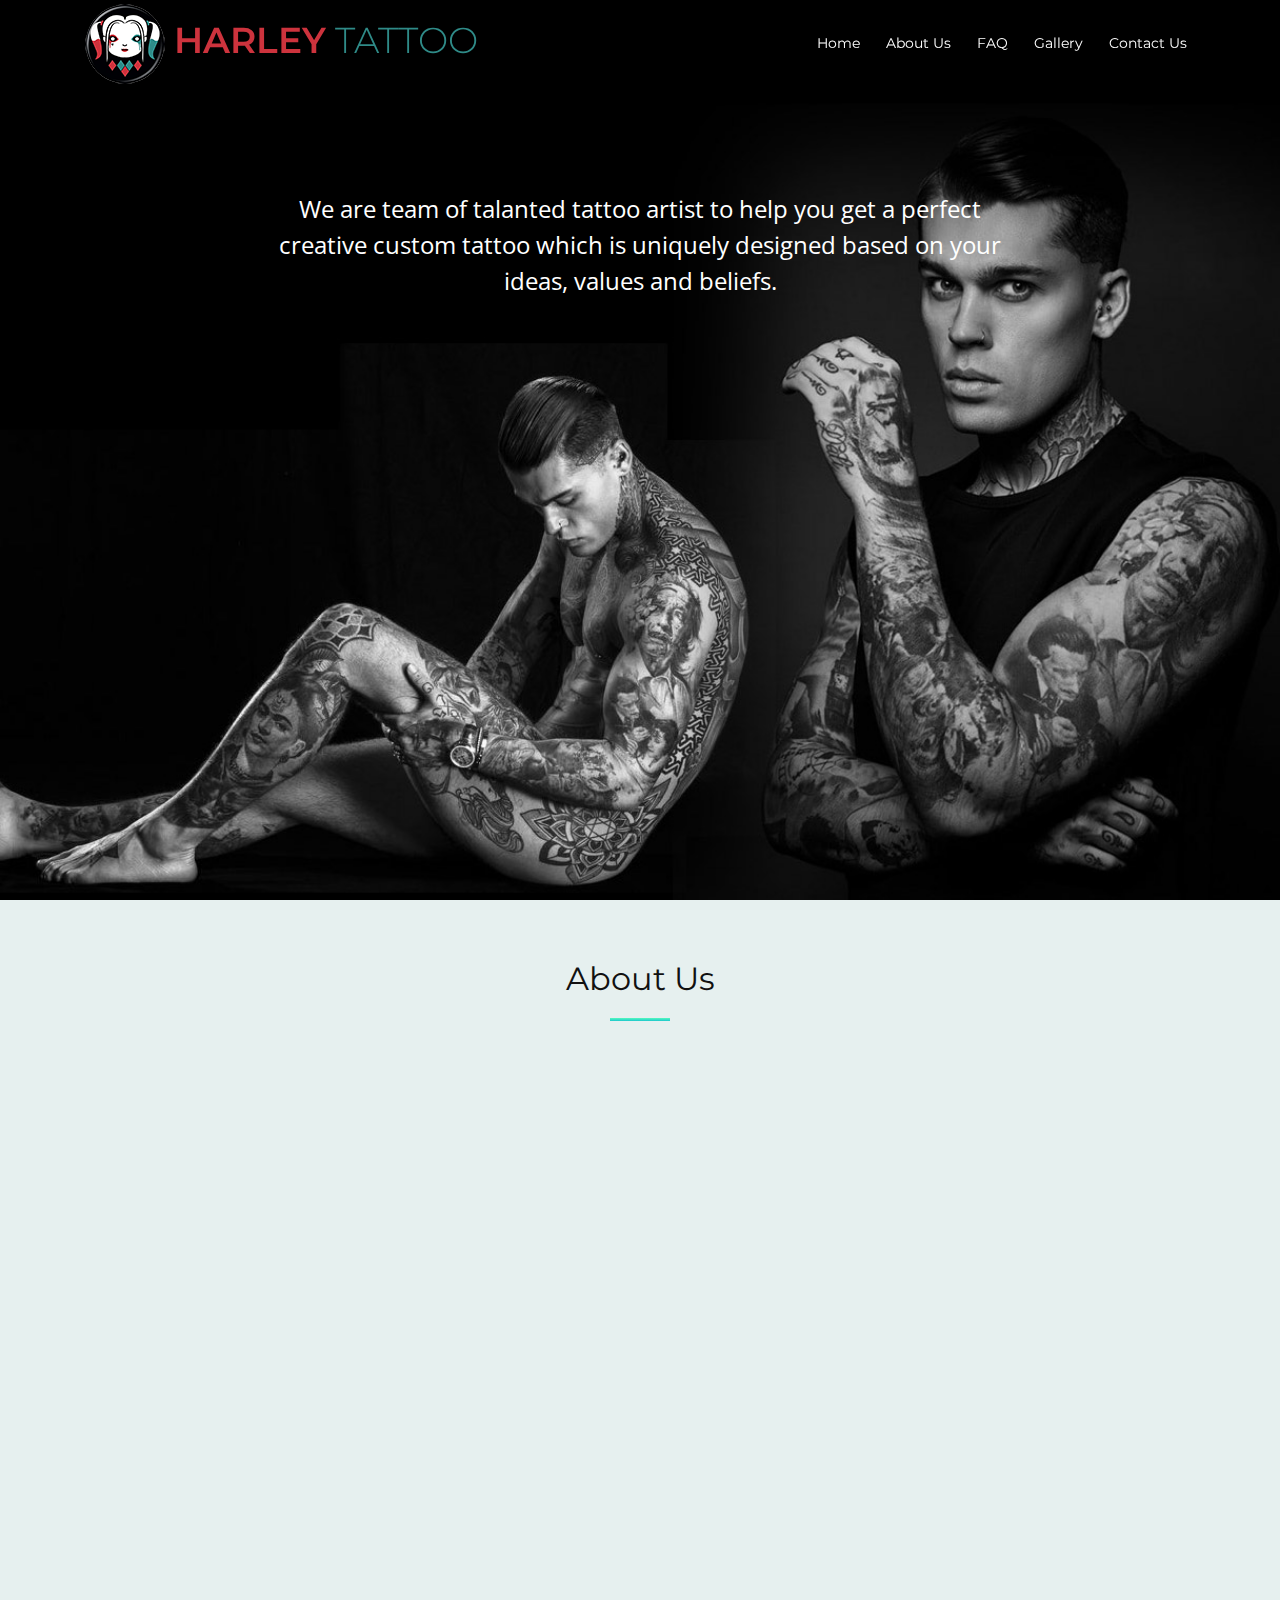
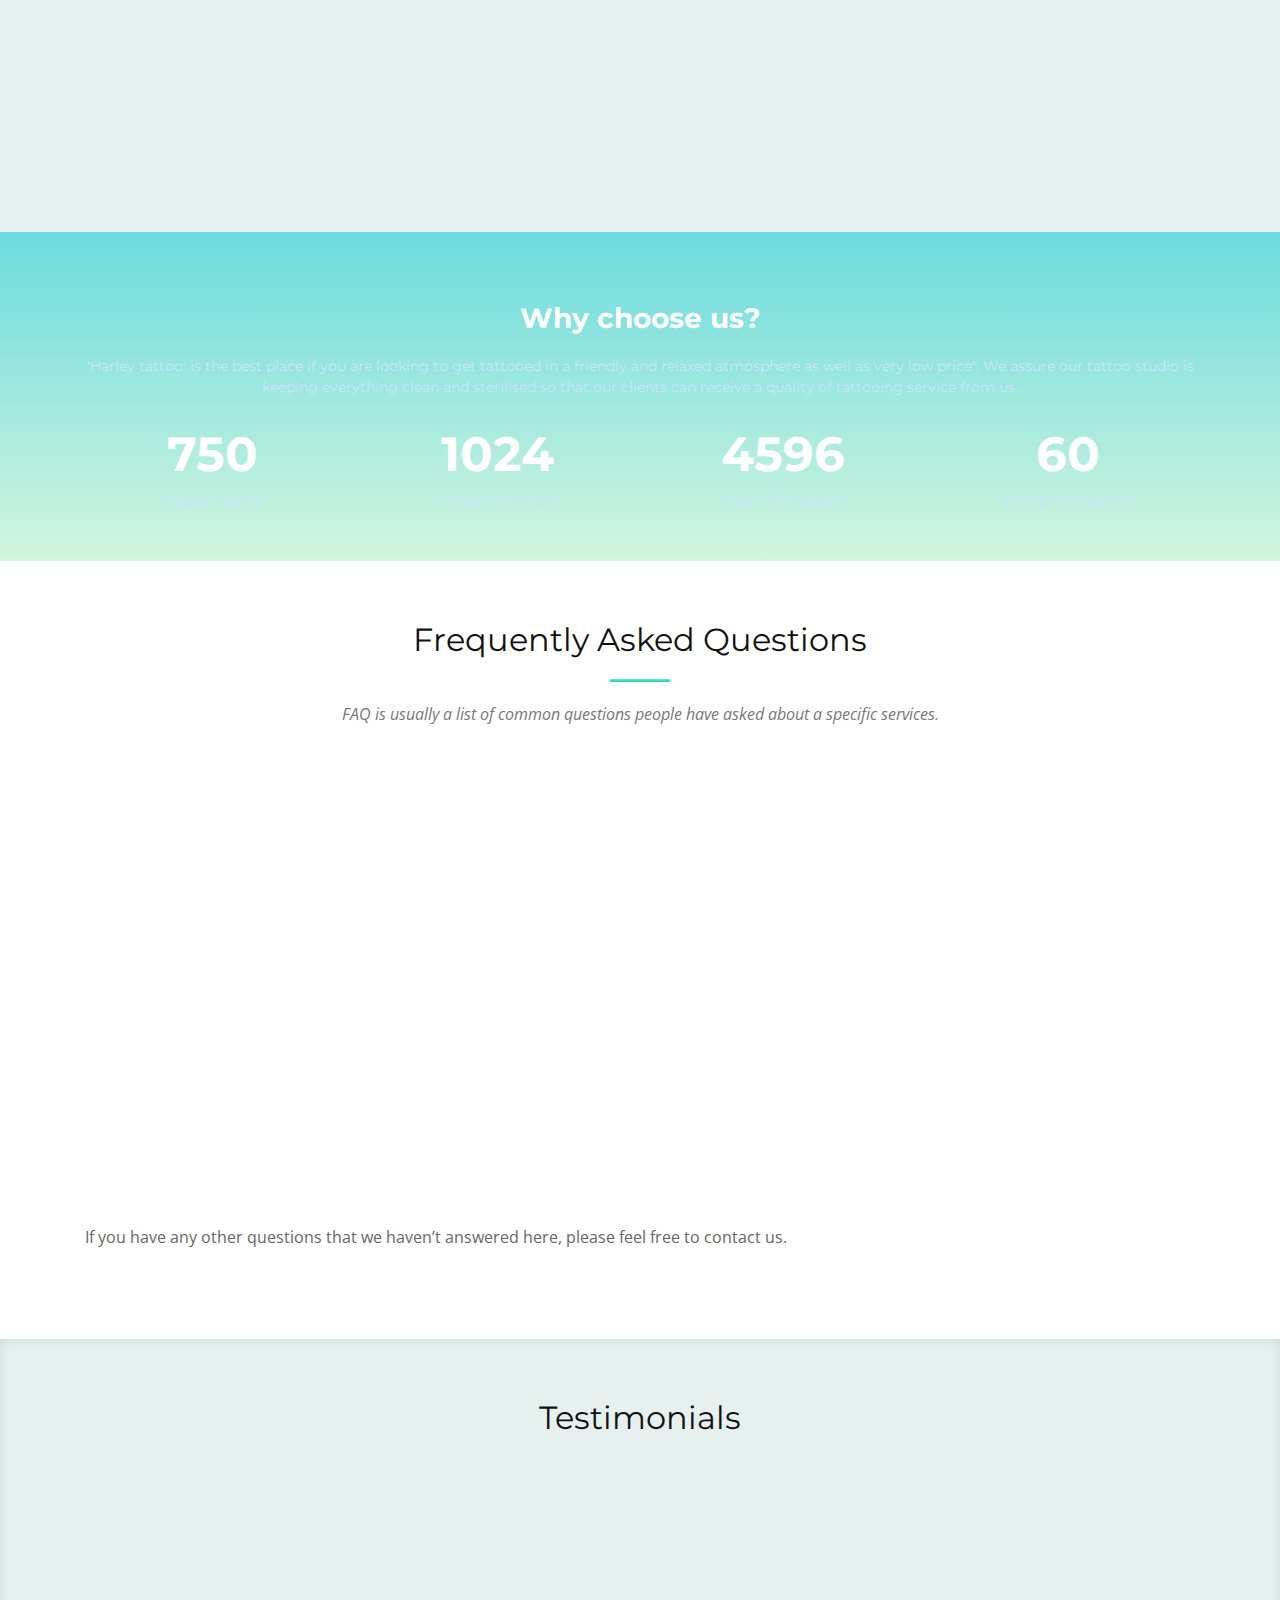
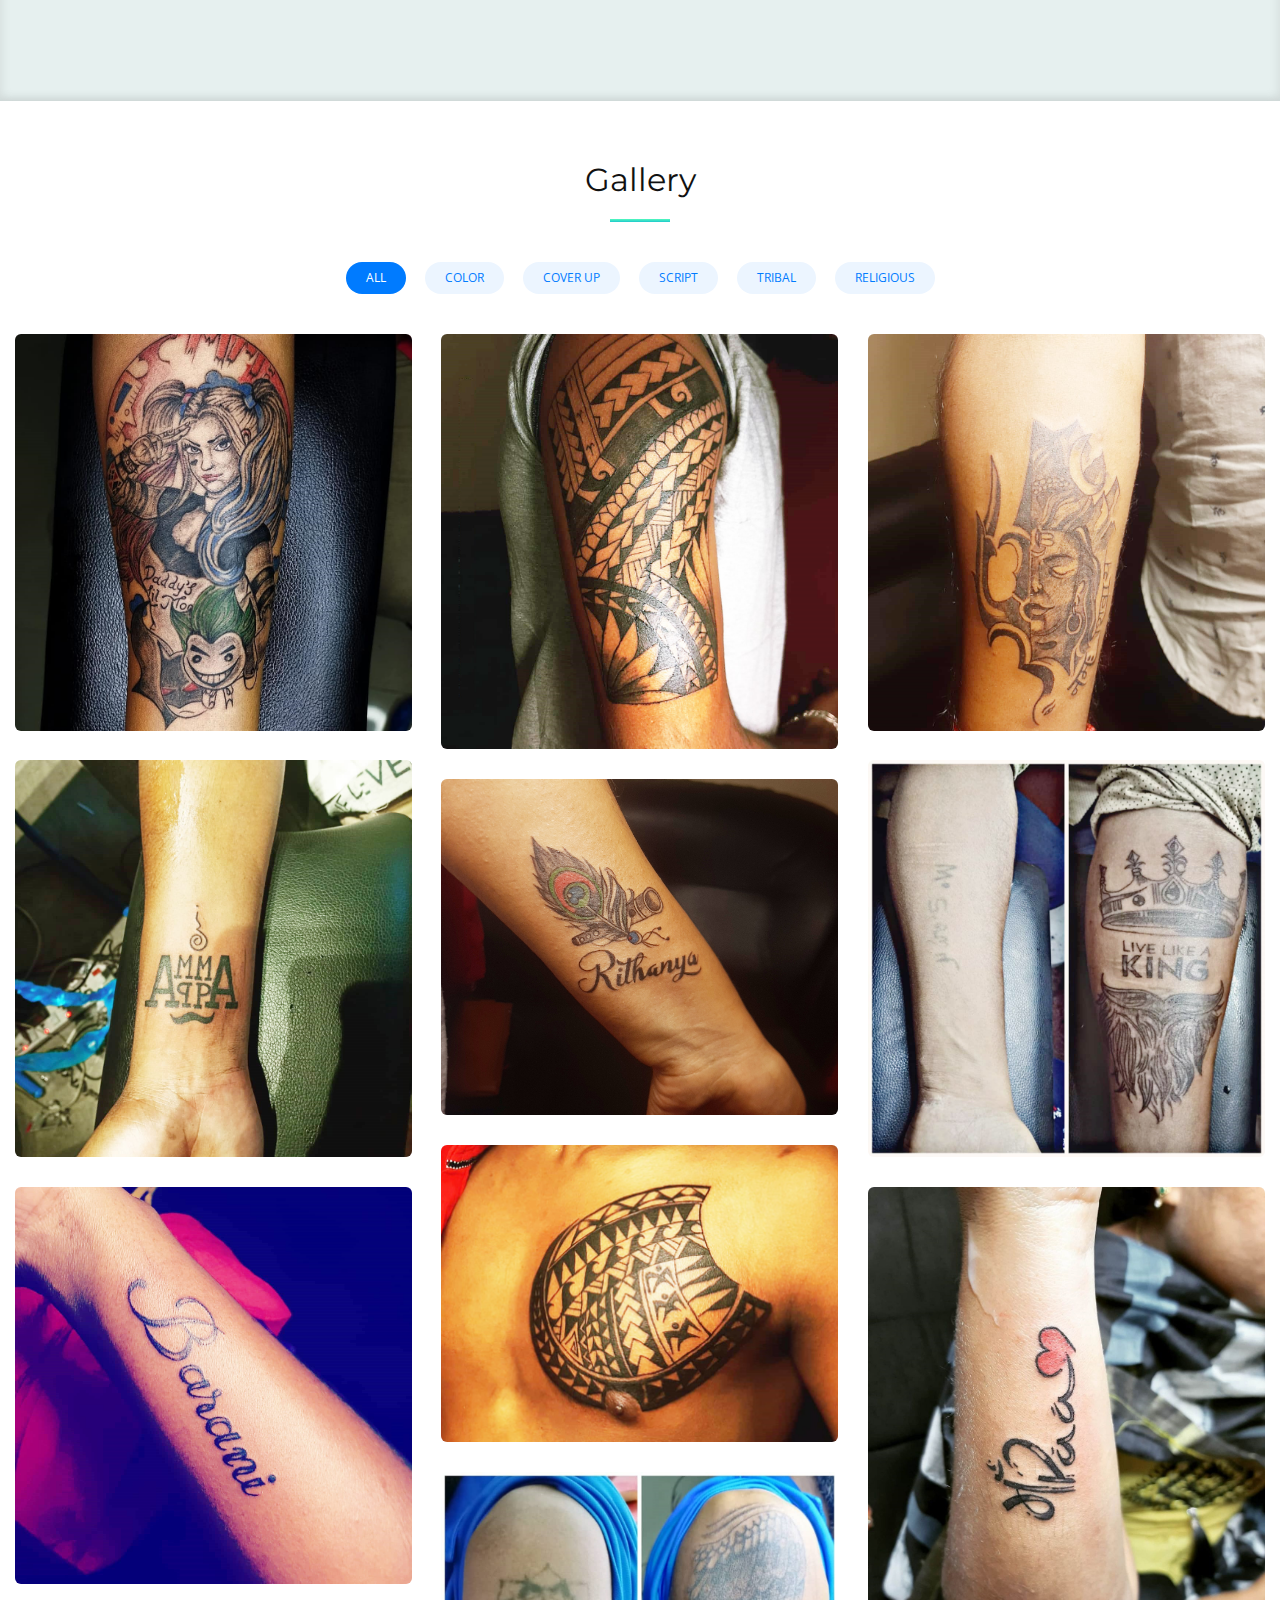
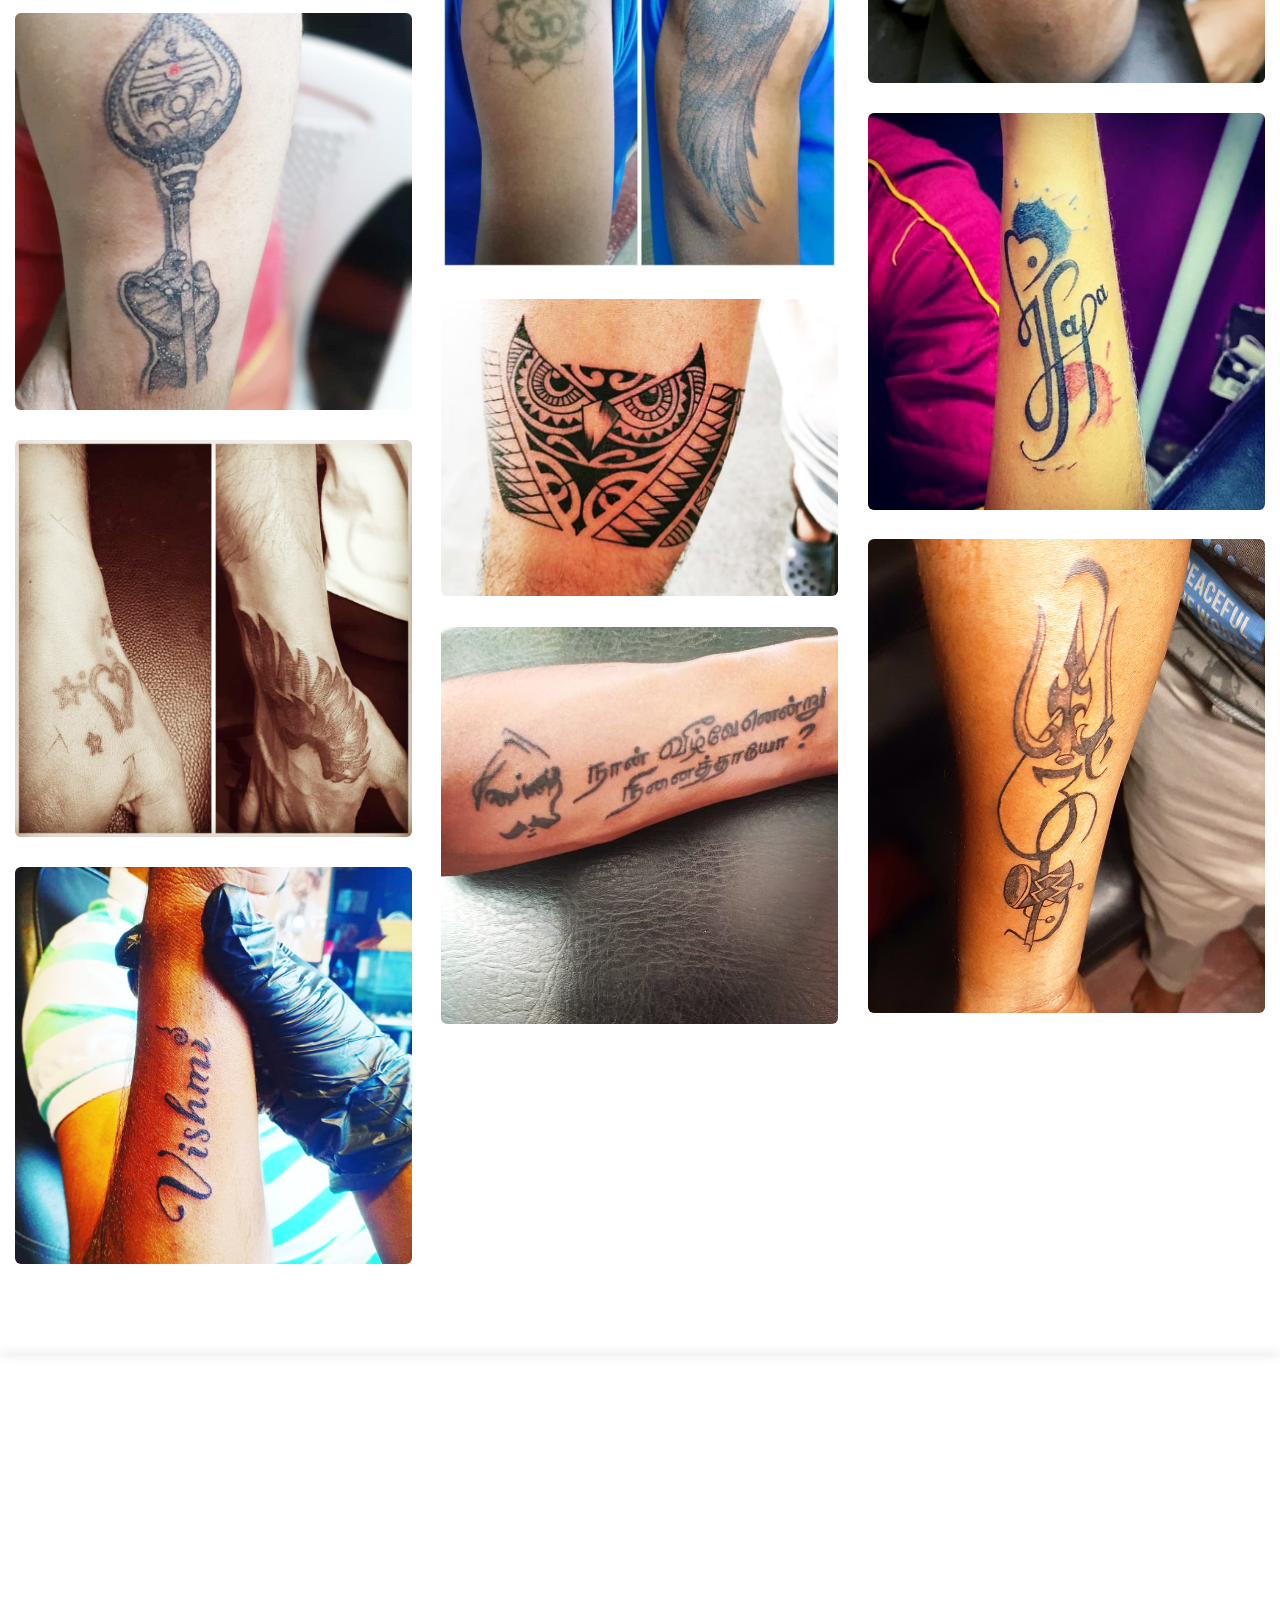
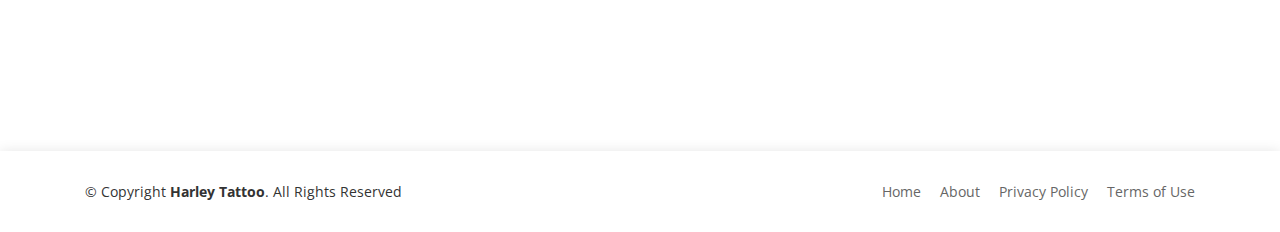
==== commit 785331f0: "Add files via upload" ====
--- a/index_new.html
+++ b/index_new.html
@@ -544,10 +544,8 @@
               <h3><span style="color: #cd333d; font-weight: 600;">Harley</span> Tattoo</h3>
               <p>We are the best and professional tattoo studio in coimbatore with reasonable tattoo pricing,every person different and so every tattoo has to be unique we are cares about your ideas values and believes.</p>
               <div class="social-links">
-                <a href="#" class="twitter"><i class="fa fa-twitter"></i></a>
                 <a href="#" class="facebook"><i class="fa fa-facebook"></i></a>
-                <a href="#" class="instagram"><i class="fa fa-instagram"></i></a>
-                <a href="#" class="google-plus"><i class="fa fa-google-plus"></i></a>
+                <a href="https://www.instagram.com/harleytattoostudio/" class="instagram"><i class="fa fa-instagram"></i></a>
                 <a href="#" class="linkedin"><i class="fa fa-linkedin"></i></a>
               </div>
             </div>
--- a/css/style.css
+++ b/css/style.css
@@ -512,7 +512,7 @@
 /* Section with background
 --------------------------------*/
 .section-bg {
-  background: #eff5f5;
+  background: #e6f0ef;
 }
 
 /* About Us Section
@@ -523,7 +523,7 @@
 }
 
 #about img {
-  margin-top: -207px;
+  margin-top: -105px;
   margin-left: -144px;
 }
 
@@ -588,7 +588,7 @@
 --------------------------------*/
 #features {
   background: #fff;
-  padding: 60px 0 0 0;
+  padding: 60px 0 60px;
   overflow: hidden;
 }
 
@@ -1167,6 +1167,156 @@
   background: rgba(0, 0, 0, 0.7);
 }
 
+/* Portfolio */
+#portfolio {
+  padding: 60px 0;
+  box-shadow: 0px 0px 12px 0px rgba(0, 0, 0, 0.1);
+}
+
+#portfolio #portfolio-flters {
+  padding: 0;
+  margin: 5px 0 35px 0;
+  list-style: none;
+  text-align: center;
+}
+
+#portfolio #portfolio-flters li {
+  cursor: pointer;
+  margin: 15px 15px 15px 0;
+  display: inline-block;
+  padding: 6px 20px;
+  font-size: 12px;
+  line-height: 20px;
+  color: #007bff;
+  border-radius: 50px;
+  text-transform: uppercase;
+  background: #ecf5ff;
+  margin-bottom: 5px;
+  transition: all 0.3s ease-in-out;
+}
+
+#portfolio #portfolio-flters li:hover,
+#portfolio #portfolio-flters li.filter-active {
+  background: #007bff;
+  color: #fff;
+}
+
+#portfolio #portfolio-flters li:last-child {
+  margin-right: 0;
+}
+
+#portfolio .portfolio-item {
+  position: relative;
+  overflow: hidden;
+  margin-bottom: 30px;
+}
+
+#portfolio .portfolio-item .portfolio-wrap {
+  overflow: hidden;
+  position: relative;
+  border-radius: 6px;
+  margin: 0;
+}
+
+#portfolio .portfolio-item .portfolio-wrap:hover img {
+  opacity: 0.4;
+  transition: 0.3s;
+}
+
+#portfolio .portfolio-item .portfolio-wrap .portfolio-info {
+  position: absolute;
+  top: 0;
+  right: 0;
+  bottom: 0;
+  left: 0;
+  display: -webkit-box;
+  display: -webkit-flex;
+  display: -ms-flexbox;
+  display: flex;
+  -webkit-box-pack: center;
+  -webkit-justify-content: center;
+  -ms-flex-pack: center;
+  justify-content: center;
+  -webkit-box-align: center;
+  -webkit-align-items: center;
+  -ms-flex-align: center;
+  align-items: center;
+  -webkit-box-orient: vertical;
+  -webkit-box-direction: normal;
+  -webkit-flex-direction: column;
+  -ms-flex-direction: column;
+  flex-direction: column;
+  text-align: center;
+  opacity: 0;
+  transition: 0.2s linear;
+}
+
+#portfolio .portfolio-item .portfolio-wrap .portfolio-info h4 {
+  font-size: 22px;
+  line-height: 1px;
+  font-weight: 700;
+  margin-bottom: 14px;
+  padding-bottom: 0;
+}
+
+#portfolio .portfolio-item .portfolio-wrap .portfolio-info h4 a {
+  color: #fff;
+}
+
+#portfolio .portfolio-item .portfolio-wrap .portfolio-info h4 a:hover {
+  color: #007bff;
+}
+
+#portfolio .portfolio-item .portfolio-wrap .portfolio-info p {
+  padding: 0;
+  margin: 0;
+  color: #e2effe;
+  font-weight: 500;
+  font-size: 14px;
+  text-transform: uppercase;
+}
+
+#portfolio .portfolio-item .portfolio-wrap .portfolio-info .link-preview,
+#portfolio .portfolio-item .portfolio-wrap .portfolio-info .link-details {
+  display: inline-block;
+  line-height: 1;
+  text-align: center;
+  width: 36px;
+  height: 36px;
+  background: #007bff;
+  border-radius: 50%;
+  margin: 10px 4px 0 4px;
+}
+
+#portfolio .portfolio-item .portfolio-wrap .portfolio-info .link-preview i,
+#portfolio .portfolio-item .portfolio-wrap .portfolio-info .link-details i {
+  padding-top: 6px;
+  font-size: 22px;
+  color: #fff;
+}
+
+#portfolio .portfolio-item .portfolio-wrap .portfolio-info .link-preview:hover,
+#portfolio .portfolio-item .portfolio-wrap .portfolio-info .link-details:hover {
+  background: #3395ff;
+}
+
+#portfolio .portfolio-item .portfolio-wrap .portfolio-info .link-preview:hover i,
+#portfolio .portfolio-item .portfolio-wrap .portfolio-info .link-details:hover i {
+  color: #fff;
+}
+
+#portfolio .portfolio-item .portfolio-wrap:hover {
+  background: #003166;
+}
+
+#portfolio .portfolio-item .portfolio-wrap:hover .portfolio-info {
+  opacity: 1;
+}
+
+
+
+/* End Portfolio */
+
 /* Contact Section
 --------------------------------*/
 #contact {
